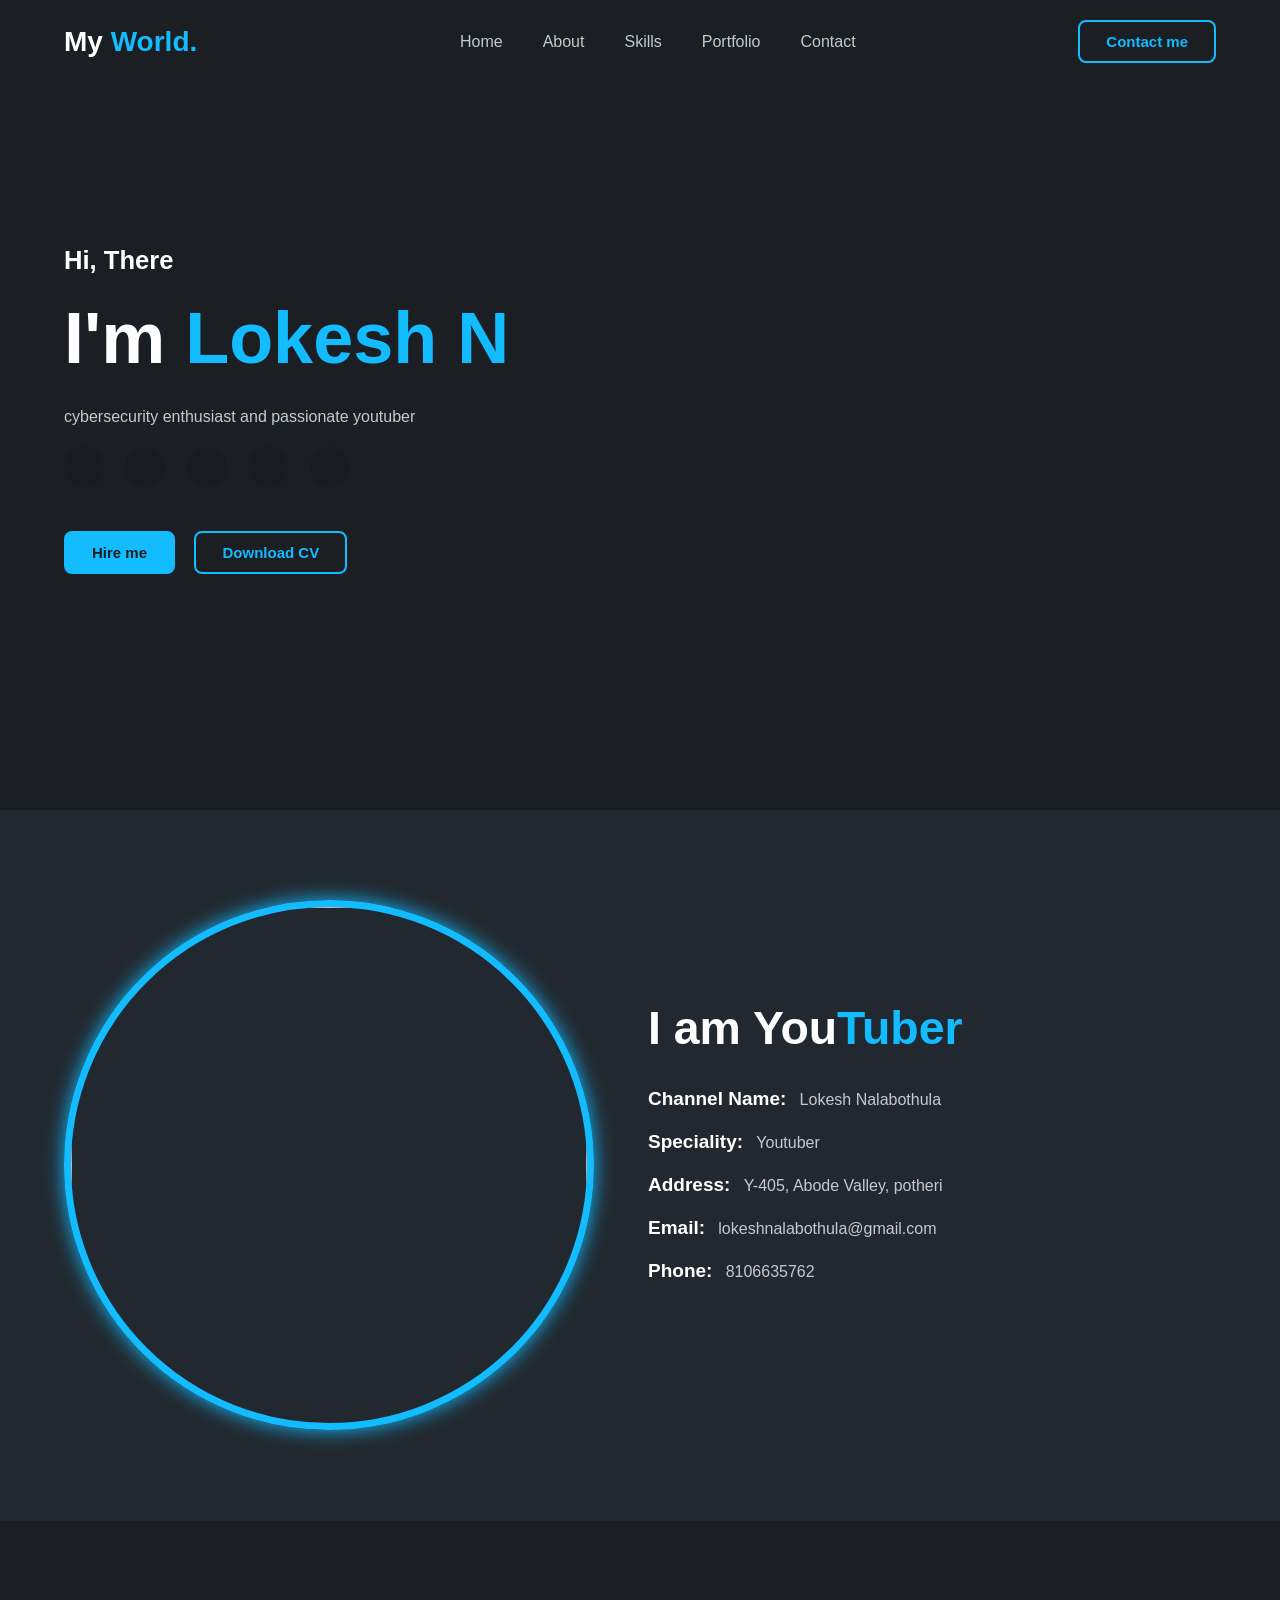
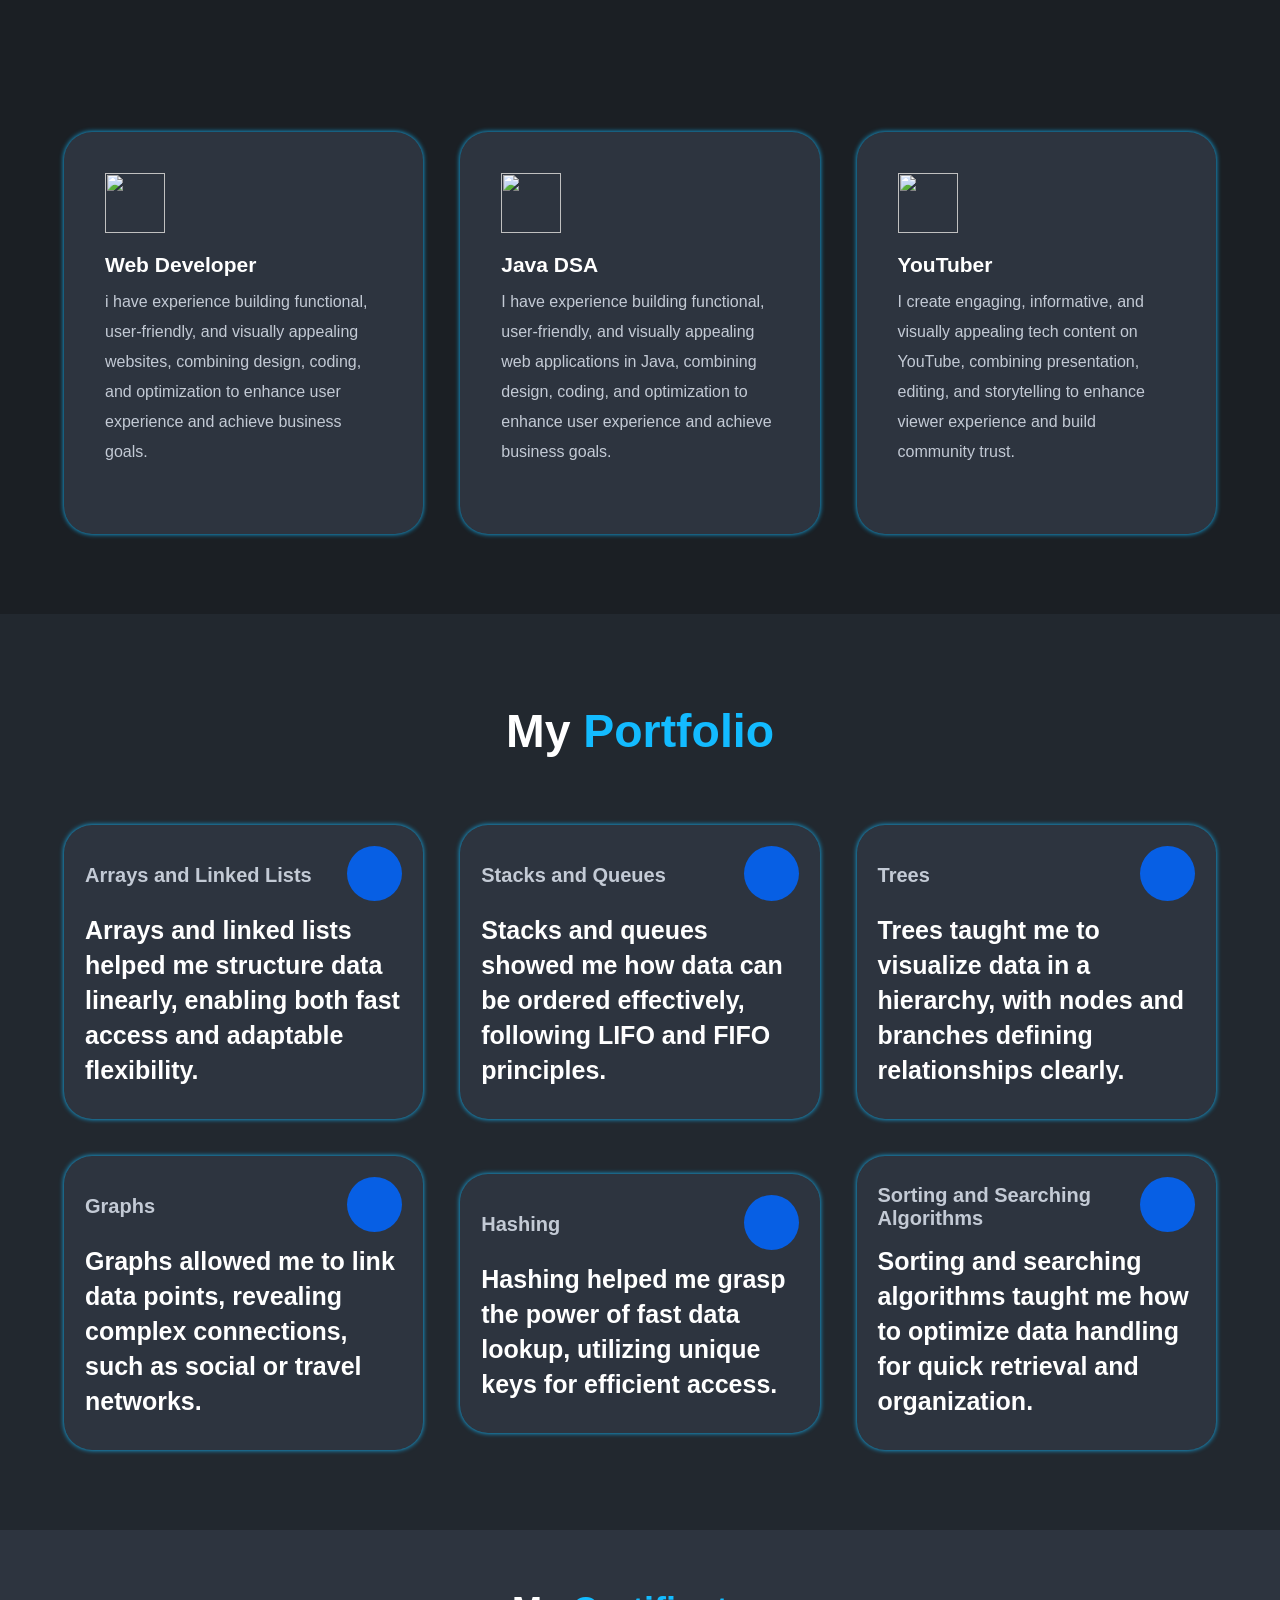
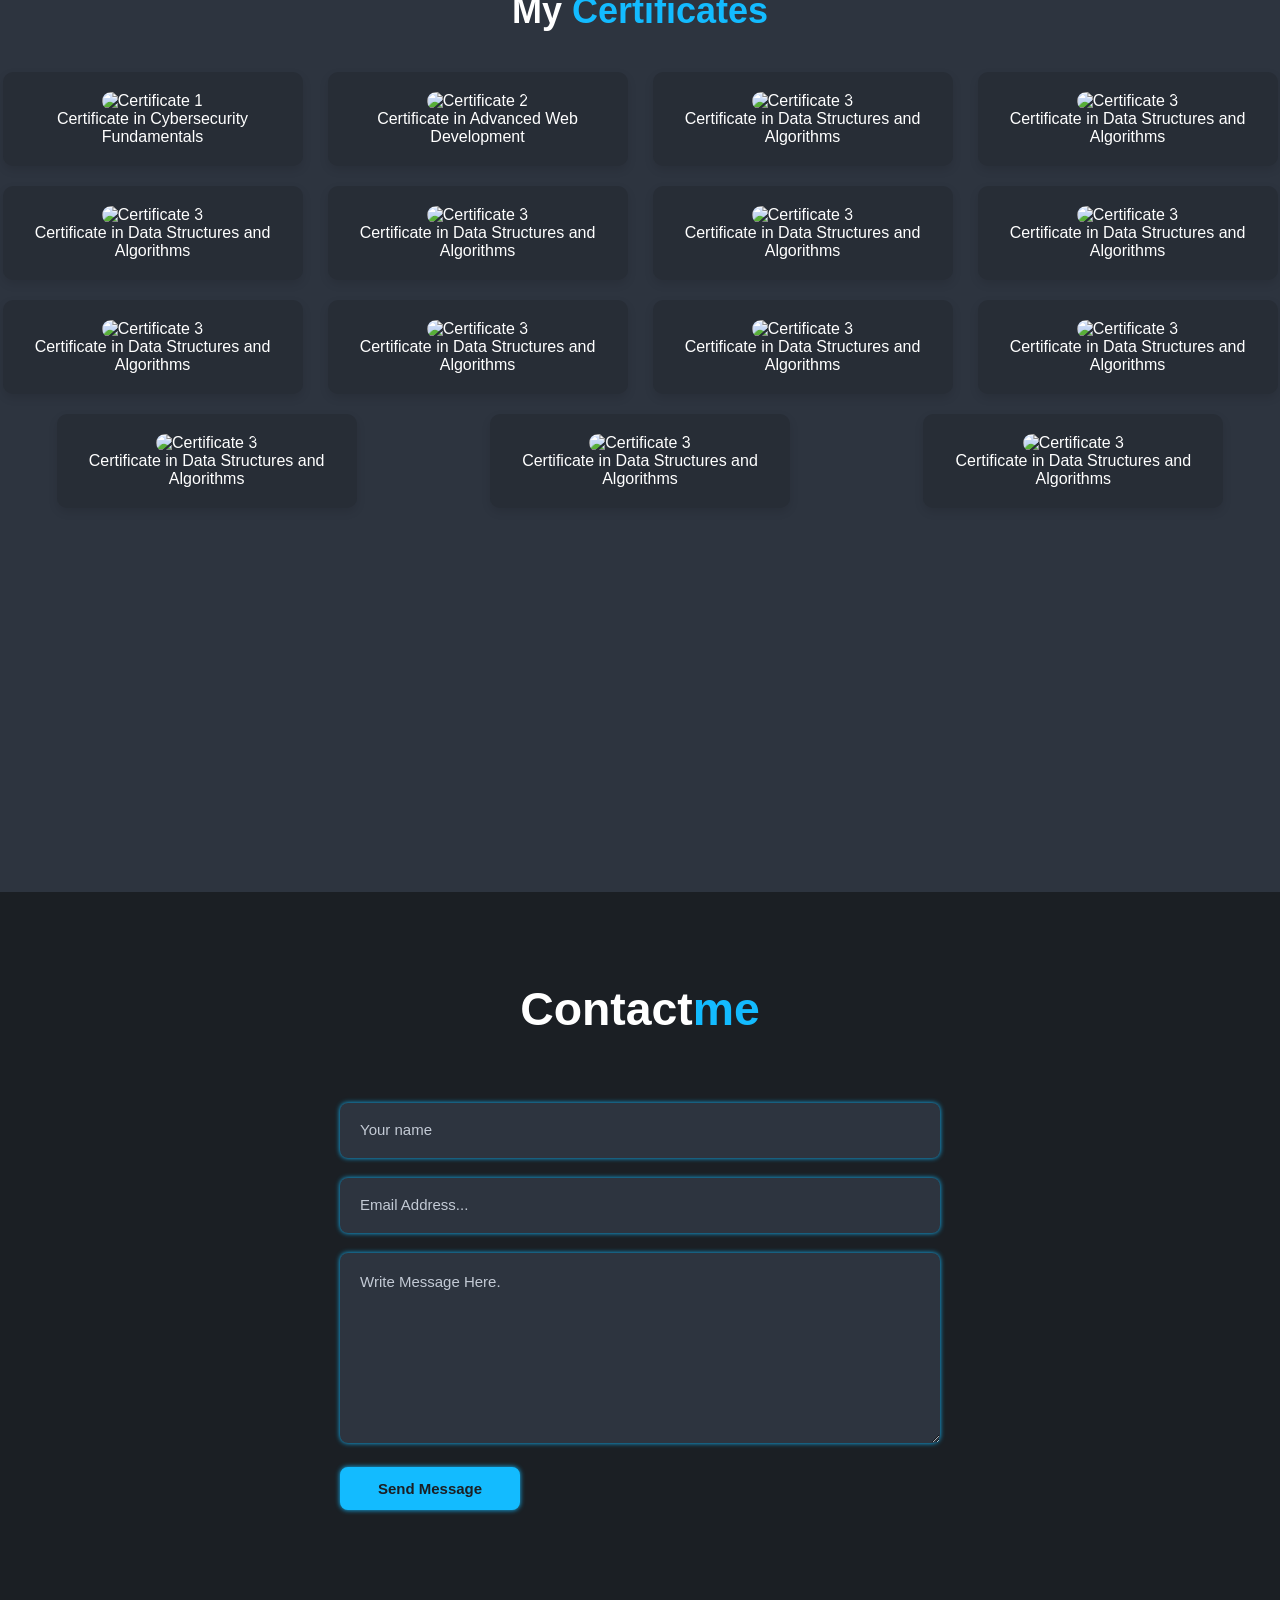
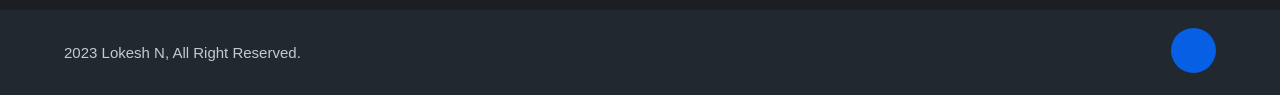
==== index.html @ b1d7c093 "images not uploaded" ====
<!DOCTYPE html>
<html lang="en">
<head>
    <meta charset="UTF-8">
    <meta name="viewport" content="width=device-width, initial-scale=1.0">
    <title>My Portfolio</title>
    <!-- #CSS -->
    <link rel="stylesheet" href="style.css">
    <!-- #box icon -->
    
  <link rel="stylesheet"
  href="https://unpkg.com/boxicons@latest/css/boxicons.min.css">
  <!--remox icon-->
  <link href="https://cdn.jsdelivr.net/npm/remixicon@3.5.0/fonts/remixicon.css" rel="stylesheet">
  <link rel="stylesheet" href="https://unpkg.com/aos@next/dist/aos.css" />
</head>
<body>
    

<header>
  <a href="#" class="logo">My <span>World.</span></a>
  <div class="bx bx-menu" id="menu-icon"></div>
  <ul class="navlist">
    <li><a href="#home">Home</a></li>
    <li><a href="#about">About</a></li>
    <li><a href="#services">Skills</a></li>
    <li><a href="#portfolio">Portfolio</a></li>
    <li><a href="#contact">Contact</a></li>

  </ul>
<div class="top-btnn">
  <a href="https://www.linkedin.com/in/lokeshnalabothula/" class="h-btn">Contact me</a>
</div>

</header>


<section class="hero" id="home">
<div class="main-content" data-aos="fade-in">
  <h4>Hi, There</h4>
  <h1>I'm <span>Lokesh N</span></h1>
  <p>cybersecurity enthusiast and passionate youtuber</p>
<div class="social">
  <a href="https://www.instagram.com/lokesh.nalabothula/"><i class="ri-instagram-fill"></i></a>
  <a href="https://www.youtube.com/@LokeshNalabothula"><i class="ri-youtube-fill"></i></a>
  <a href="https://github.com/lokeshnalabothula"><i class="ri-github-fill"></i></a>
  <a href="https://www.linkedin.com/in/lokeshnalabothula/"><i class="ri-linkedin-fill"></i></a>
  <a href="https://www.codechef.com/users/lokeshn"><i class="ri-code-fill"></i></a>
</div>
<div class="main-btn">
  <a href="https://www.linkedin.com/in/lokeshnalabothula/" class="btn">Hire me</a>
  <a href="https://jade-nerissa-82.tiiny.site" class="btn btn2">Download CV</a>
</div>

</div>

</section>

<section class="about" id="about">
  <div class="about-img" data-aos="zoom-in-down">
    <img src="./img/about.jpg" >
  </div>
<div class="about-text" data-aos="zoom-in-up">
  <h2>I am You<span>Tuber</span><br>
  </h2>
  <div class="exp-area">
    
    <p class="exp">
      Channel Name:
      <span>Lokesh Nalabothula</span>
    </p>

    <p class="exp">
      Speciality:
      <span>Youtuber</span>
    </p>
    <p class="exp">
      Address: 
      <span>Y-405, Abode Valley, potheri</span>
    </p>
    
    <p class="exp">
      Email: 
      <span>lokeshnalabothula@gmail.com</span>
    </p>
    
    <p class="exp">
      Phone: 
      <span>8106635762</span>
    </p>



</section>

<section class="services" id="services">
  <div class="center-text" data-aos="fade-down">
    <h2>My <span>Skills</span> </h2>
  </div>
  <div class="services-content" data-aos="zoom-in-up">

    <div class="box">

      <img src="./img/s-1.svg" alt="">
      <h3>Web Developer</h3>
      <p>i have experience building functional, user-friendly, and visually appealing websites, combining design, coding, and optimization to enhance user experience and achieve business goals.</p>
    </div>

    <div class="box">

      <img src="./img/s-2.svg" alt="">
      <h3>Java DSA</h3>
      <p>I have experience building functional, user-friendly, and visually appealing web applications in Java, combining design, coding, and optimization to enhance user experience and achieve business goals.</p>
    </div>

    <div class="box">

      <img src="./img/s-3.svg" alt="">
      <h3>YouTuber</h3>
      <p>I create engaging, informative, and visually appealing tech content on YouTube, combining presentation, editing, and storytelling to enhance viewer experience and build community trust.</p>
    </div>

  </div>
</section>

<section class="portfolio" id="portfolio">
<div class="center-text" data-aos="fade-down">
  <h2>My <span>Portfolio</span></h2>
</div>

<div class="Portfolio-content" data-aos="zoom-in-up">
  <div class="row">
    <div class="main-row">
      <div class="row-text">
        <h5>Arrays and Linked Lists</h5>
      </div>
      <div class="row-icon">
        <i class="ri-database-2-line"></i> <!-- Represents a structure of organized data -->


      </div>
    </div>
    <h4>Arrays and linked lists helped me structure data linearly, enabling both fast access and adaptable flexibility.</h4>
  </div>
  <div class="row">
    <div class="main-row">
      <div class="row-text">
        <h5>Stacks and Queues</h5>
      </div>
      <div class="row-icon">
        <i class="ri-stack-line"></i> <!-- Represents stack-like data structure -->

      </div>
    </div>
    <h4>Stacks and queues showed me how data can be ordered effectively, following LIFO and FIFO principles.</h4>
  </div>
  <div class="row">
    <div class="main-row">
      <div class="row-text">
        <h5>Trees</h5>
      </div>
      <div class="row-icon">
        <i class="ri-tree-fill"></i> <!-- Represents the branching structure of trees -->

      </div>
    </div>
    <h4>Trees taught me to visualize data in a hierarchy, with nodes and branches defining relationships clearly.</h4>
  </div>
  <div class="row">
    <div class="main-row">
      <div class="row-text">
        <h5>Graphs</h5>
      </div>
      <div class="row-icon">
        <i class="ri-share-line"></i> <!-- Represents connections between nodes in a graph -->

      </div>
    </div>
    <h4>Graphs allowed me to link data points, revealing complex connections, such as social or travel networks.</h4>
  </div>
  <div class="row">
    <div class="main-row">
      <div class="row-text">
        <h5>Hashing</h5>
      </div>
      <div class="row-icon">
        <i class="ri-key-2-line"></i> <!-- Represents the concept of hashing with unique keys -->

      </div>
    </div>
    <h4>Hashing helped me grasp the power of fast data lookup, utilizing unique keys for efficient access.</h4>
  </div>
  <div class="row">
    <div class="main-row">
      <div class="row-text">
        <h5>Sorting and Searching Algorithms</h5>
      </div>
      <div class="row-icon">
        <i class="ri-search-line"></i> <!-- Represents searching functionality -->

      </div>
    </div>
    <h4>Sorting and searching algorithms taught me how to optimize data handling for quick retrieval and organization.</h4>
  </div>
</div>

</section>

<section class="certificates" id="certificates">
  <div class="center-text" data-aos="fade-down">
    <h2>My <span>Certificates</span></h2>
  </div>

  <div class="certificates-content" data-aos="zoom-in-up">
    <div class="certificate-box">
      <img src="./img/certificate1.jpg" alt="Certificate 1" class="certificate-img">
      <p>Certificate in Cybersecurity Fundamentals</p>
    </div>
    
    <div class="certificate-box">
      <img src="./img/certificate2.jpg" alt="Certificate 2" class="certificate-img">
      <p>Certificate in Advanced Web Development</p>
    </div>

    <div class="certificate-box">
      <img src="./img/certificate3.jpg" alt="Certificate 3" class="certificate-img">
      <p>Certificate in Data Structures and Algorithms</p>
    </div>

    <div class="certificate-box">
      <img src="./img/certificate4.jpg" alt="Certificate 3" class="certificate-img">
      <p>Certificate in Data Structures and Algorithms</p>
    </div>


    <div class="certificate-box">
      <img src="./img/certificate4.jpg" alt="Certificate 3" class="certificate-img">
      <p>Certificate in Data Structures and Algorithms</p>
    </div>

    <div class="certificate-box">
      <img src="./img/certificate5.jpg" alt="Certificate 3" class="certificate-img">
      <p>Certificate in Data Structures and Algorithms</p>
    </div>

    <div class="certificate-box">
      <img src="./img/certificate6.jpg" alt="Certificate 3" class="certificate-img">
      <p>Certificate in Data Structures and Algorithms</p>
    </div>


    <div class="certificate-box">
      <img src="./img/certificate7.jpg" alt="Certificate 3" class="certificate-img">
      <p>Certificate in Data Structures and Algorithms</p>
    </div>


    <div class="certificate-box">
      <img src="./img/certificate8.jpg" alt="Certificate 3" class="certificate-img">
      <p>Certificate in Data Structures and Algorithms</p>
    </div>



    <div class="certificate-box">
      <img src="./img/certificate9.jpg" alt="Certificate 3" class="certificate-img">
      <p>Certificate in Data Structures and Algorithms</p>
    </div>


    <div class="certificate-box">
      <img src="./img/certificate10.jpg" alt="Certificate 3" class="certificate-img">
      <p>Certificate in Data Structures and Algorithms</p>
    </div>


    <div class="certificate-box">
      <img src="./img/certificate11.jpg" alt="Certificate 3" class="certificate-img">
      <p>Certificate in Data Structures and Algorithms</p>
    </div>


    <div class="certificate-box">
      <img src="./img/certificate12.jpg" alt="Certificate 3" class="certificate-img">
      <p>Certificate in Data Structures and Algorithms</p>
    </div>


    <div class="certificate-box">
      <img src="./img/certificate13.jpg" alt="Certificate 3" class="certificate-img">
      <p>Certificate in Data Structures and Algorithms</p>
    </div>

    <div class="certificate-box">
      <img src="./img/certificate14.jpg" alt="Certificate 3" class="certificate-img">
      <p>Certificate in Data Structures and Algorithms</p>
    </div>


    <!-- Motion Graphics Example -->
    <div class="motion-graphic" data-aos="fade-left">
      <video autoplay loop muted>
        <source src="./video/motion-graphic.mp4" type="video/mp4">
        Your browser does not support the video tag.
      </video>
    </div>
  </div>
</section>



<section class="contact" id="contact">
  <div class="center-text" data-aos="fade-down">
    <h2>Contact<span>me</span></h2>
  </div>
  <div class="contact-form" data-aos="zoom-in">
    <form action="">
      <input type="text" placeholder="Your name" required>
      <input type="email" placeholder="Email Address..." required>
      <textarea name="" id="" cols="30" rows="10" placeholder="Write Message Here." required></textarea>
      <input type="submit" value="Send Message" class="send-btn">
    </form>
  </div>
</section>

<div class="footer">
  <div class="copyright">
    <p>2023 Lokesh N, All Right Reserved.</p>
  </div>
  <a href="#home" class="scroll-top">
    <i class="ri-arrow-up-s-fill"></i>
  </a>
</div>


<script src="./script.js"></script>
  
<script src="https://unpkg.com/aos@next/dist/aos.js"></script>
<script>
  AOS.init({
offset:300,
duration:1400,
  });
</script>

</body>
</html>
---- style.css ----
* {
    margin: 0;
    padding: 0;
    box-sizing: border-box;
    font-family: 'Inter',sans-serif;
    text-decoration: none;
    list-style: none;
    scroll-behavior: smooth;
}
:root {
--text-color:#fff;
--bg-color:#1b1f24;
--second-bg-color:#22282f;
--main-color:#13bbff;
--other-color:#c3cad5;

--h1-font:4.5rem;
--h2-font:2.9rem;
--p-font:1rem;
}
body {
    color: var(--text-color);
    background: var(--bg-color);
}
header {
    position: fixed;
    width: 100%;
    top: 0;
    right: 0;
    z-index: 1000;
    display: flex;
    align-items: center;
    justify-content: space-between;
    padding: 40px 16%;
    background: transparent;
    transition: all .50s ease;
}
.logo {
    font-size: 36px;
    color: var(--text-color);
    font-weight: 600;
}
span {
    color: var(--main-color);
}
.navlist {
    display: flex;
}
.navlist a {
    font-size: var(--p-font);
    font-weight: 500;
    color: var(--other-color);
    margin-left: 40px;
    transition: all .50s ease;
}
.navlist a:hover {
    color: var(--main-color);
    text-shadow: 3px 3px 20px var(--main-color), -2px 1px 30px var(--text-color);
}
#menu-icon {
    font-size: 35px;
    z-index: 10001;
cursor: pointer;
display: none;
}
.h-btn {
    display: inline-block;
    padding: 11px 26px;
    background:transparent ;
    color: var(--main-color);
    border: 2px solid var(--main-color);
    border-radius: 8px;
    font-size: 15px;
    font-weight: 600;
    transition: all .50s ease;
}
.h-btn:hover {
    background: var(--main-color);
    color: var(--bg-color);
    box-shadow: 0 0 20px var(--main-color);
    transform: scale(1.1);
}
section {
    padding: 110px 16% 90px;
}

.hero {
    height: 100vh;
    width: 100%;
    background: url(./img/background.png);
    background-position: top right;
    background-size: cover;
    display: flex;
    align-items: center;
    justify-content: flex-start;
}
.main-content h4 {

    font-size: 1.6rem;
}
.main-content h1 {
    font-size: var(--h1-font);
    font-weight: 900;
    margin: 20px 0px 20px;
    line-height: 1.2;
}
.main-content p {
    font-size: var(--p-font);
    font-weight: 400;
    width: 620px;
    max-width: 100%;
    color: var(--other-color);line-height: 30px;
    margin-bottom: 15px;

}
.social {
    margin-bottom: 40px;
}
.social i {
    display: inline-flex;
    align-items: center;
    justify-content: center;
    width: 40px;
    height: 40px;
    color: var(--main-color);
    border-radius: 50%;
    backdrop-filter: brightness(88%);
    font-size: 20px;
    margin-right: 17px;
    box-shadow: 0 0 20px transparent;
    cursor: pointer;
    transition: all .50s ease;
}
.social i:hover {
    transform: scale(1.1);
    box-shadow: 0 0 20px var(--main-color);
}
.btn {
    display: inline-block;
    padding: 11px 26px;
    background:var(--main-color) ;
    color: var(--bg-color);
    border: 2px solid var(--main-color);
    border-radius: 8px;
    font-size: 15px;
    font-weight: 600;
    transition: all .50s ease;
}
.btn:hover {
    background: transparent;
    color: var(--main-color);
    box-shadow: 0 0 20px var(--main-color);
}
.btn2 {
    background: transparent;
    color: var(--main-color);
    border: 2px solid var(--main-color);
    margin-left: 15px;
    transition: all .50s ease;
}
.btn2:hover {
    background: var(--main-color);
    color: var(--bg-color);
}
header.sticky {
    background: var(--bg-color);
    box-shadow: 0 .1rem 1rem rgba(0,0,0,.2);
    padding: 16px 16%;
}
.about {
    background: var(--second-bg-color);
    display: grid;
    grid-template-columns: repeat(2,1fr);
    align-items: center;
    gap: 1rem;
}
.about-img img {
    width: 100%;
    height: 530px;
    max-width: 530px;
    border-radius: 50%;
    object-fit: cover;
    border: 7px solid var(--main-color);
    box-shadow: 0 0 20px var(--main-color);
}
.about-text h2 {
    font-size: var(--h2-font);
    line-height: 1.3;
    margin-bottom: 20px;
}
.exp-area {
    margin-bottom: 50px;
}
.exp-area p {
    color: var(--text-color);
    font-weight: 600;
    font-size: 19px;

    line-height: 42px;
}
.exp-area p span {
    color: var(--other-color);
    font-size: var(--p-font);
    font-weight:400 ;
    margin-left: 8px ;
}
.center-text {
    text-align: center;
}
.center-text h2 {
    font-size: var(--h2-font);
}
.services-content {
    display: grid;
    grid-template-columns: repeat(auto-fit,minmax(300px,auto));
    align-items: center;
    gap: 2.3rem;
    margin-top: 4.2rem;
}
.box {
    padding: 80px 40px 66px;
    background: #2d343f;
    border-radius: 28px;
    border: 1px solid transparent;
    box-shadow:  0 0 5px var(--main-color);
    transition: all .50s ease;
    cursor: pointer;
}
.box img {
    margin-bottom: 20px;
}
.box h3 {
    font-size: 30px;
    font-weight: 700;
    margin-bottom: 10px;
}
.box p {
    font-size: var(--p-font);
    font-weight: 400;
    color: var(--other-color);
    line-height: 30px;
    margin-bottom: 20px;
}
.box a {
    display: inline-block;
    font-size: 22px;
    line-height: 1.273em;
    font-weight: 700;
    padding: 7px 0;
    color: var(--text-color);
    border-bottom: 2px solid #5d6c83;
    transition:  all .50s ease;
}
.box i {
    vertical-align: middle;
    font-size: 25px;
    color: var(--main-color);
    margin-left: 5px;
}
.box a:hover {
    border-bottom: 2px solid var(--main-color);
}
.box:hover {
    border: 1px solid var(--main-color);
    transform: translateY(-5px) scale(1.03);
}
.portfolio {
    background: var(--second-bg-color);
}
.Portfolio-content {
    display: grid;
    grid-template-columns: repeat(auto-fit,minmax(350px,auto));
    align-items: center;
    gap: 2.3rem;
    margin-top: 4.2rem;
}
.row img {
    height: auto;
    width: 100%;
    border-radius: 28px;
    margin-bottom: 1.4rem;
}
.row {
    background: #2d343f;
    border-radius: 28px;
    border: 1px solid transparent;
    box-shadow: 0 0 5px var(--main-color);
    padding: 20px;
    transition: all .50s ease;
}
.main-row {
    display: flex;
    align-items: center;
    justify-content: space-between;
    margin-bottom: .5rem;
}
.row h5 {
    font-size: 20px;
    font-weight: 600;
    color: var(--other-color);
}
.row i {
    display: inline-flex;
    align-items: center;
    justify-content: center;
    width: 55px;
    height: 55px;
    font-size: 27px;
    border-radius: 50%;
    color: var(--text-color);
    background: #075fe4;
    
}
.row h4 {
    font-size: 25px;
    font-weight: 700;
    margin-bottom:10px 
    ;
    line-height: 1.4;
}
.row:hover {
    border: 1px solid var(--main-color);
    transform: translateY(-5px) scale(1.03);
    cursor: pointer;
}
.contact-form {
    display: flex;
    align-items: center;
    justify-content: center;
    margin-top: 4.2rem;
}
.contact-form form {
    position: relative;
    width: 600px;
}
form input,
form textarea {
    width: 100%;
    padding: 20px;
    border: none;
    outline: none;
    box-shadow: 0 0 5px var(--main-color);
    background: #2d343f;
    color: var(--text-color);
    margin-bottom: 20px;
    border-radius: 8px;
}
form input::placeholder,
form textarea::placeholder{
    color: var(--other-color);
    font-size: 15px;
}
form .send-btn {
    display: inline-block;
    padding: 11px 26px;
    background: var(--main-color);
    color: var(--bg-color);
    border: 2px solid var(--main-color);
    border-radius: 8px;
    font-size: 15px;
    font-weight: 600;
    transition: all .50s ease;
    width: 30%;
}
form .send-btn:hover {
    background: transparent;
    color: var(--main-color);
    box-shadow: 0 0 20px var(--main-color);
    cursor: pointer;
}
.footer {
    padding: 22px 16%;
    background:var(--second-bg-color) ;
    display: flex;
    align-items: center;
    justify-content: space-between;
    gap: 2rem;
}
.copyright p{
font-size: 15px;
font-weight: 400;
color: var(--other-color);
}
.scroll-top i {
    display: inline-flex;
    align-items: center;
    justify-content: center;
    background: #075fe4;
    width: 45px;
    height: 45px;border-radius: 50%;
    color: var(--text-color);
    font-size: 27px;
}
@media(max-width:1700px) {
    header {
        padding: 20px 8%;
    }
    header.sticky {
        padding: 14px 8%;
    }
    section{
        padding: 90px 8% 80px;
    }
    .footer {
        padding: 18px 8%;
    }
    .logo {
        font-size: 28px;
    }
}

@media(max-width:1380px) {
    header {
        padding: 20px 5%;
    }
    header.sticky {
        padding: 14px 5%;
    }
    section{
        padding: 90px 5% 80px;
    }
    .footer {
        padding: 18px 5%;
    }
    .hero {
        height: 90vh;
        background-position: center;
    }
}
@media (max-width:1290px){
    .box {
        padding: 40px 40px 46px;
    }
    .box img {
        width: 100%;
        height: 60px;
        max-width: 60px;
    }
    .box h3 {
        font-size: 21px;
    }
}

@media (max-width:1240px){
.about {
    grid-template-columns: 1fr;
    grid-area: 2rem;
    text-align: center;
}
.about-img img {
    text-align: center;
    width: 100%;
    height: 400px;
    max-width: 400px;
    border-radius: 50%;
    object-fit: cover;
    margin: 0 auto;
}
:root {
    --h1-font:4rem;
    --h2-font:2.2rem;
    --p-font:15px;
}
}

@media (max-width:950px){
    :root  {
        --h1-font:3.5rem;
    }
    .social {
        margin-bottom: 20px;
        
    }
    #menu-icon{
        display: block;
    }
    .navlist {
        position: absolute;
        top: 100%;
        right: -100%;
        width: 255px;
        min-height: 100vh;
        display: flex;
        flex-direction: column;
        background: var(--bg-color);
        transition: all .50s ease;
    }
    .navlist a {
        display: block;
        padding: 17px;
        font-size: 22px;
    }
    .navlist.active {
        right: 0;
    }
}
@media (max-width:680px) {
    .main-content p {
    width: 100%;
}
    
}

@media (max-width:470px) {
:root {
    --h1-font:3rem;
    --h2-font:2rem;
}
.about-img img {
    text-align: center;
    width: 100%;
    height: 300px;
    max-width: 300px;
    border-radius: 50%;
    object-fit: cover;
    margin: 0 auto;
}
}


/* Styling for the certificates section */
.certificates {
    padding: 60px 0;
    background-color: #2d343f;
  }
  
  .certificates .center-text h2 {
    font-size: 36px;
    text-align: center;
    margin-bottom: 40px;
  }
  
  .certificates-content {
    display: flex;
    justify-content: space-around;
    flex-wrap: wrap;
    gap: 20px;
  }
  
  .certificate-box {
    width: 300px;
    text-align: center;
    background: #272d36;
    padding: 20px;
    border-radius: 10px;
    box-shadow: 0 4px 10px rgba(0, 0, 0, 0.1);
    transition: transform 0.3s ease;
  }
  
  .certificate-box:hover {
    transform: scale(1.05);
  }
  
  .certificate-img {
    width: 100%;
    height: auto;
    border-radius: 10px;
  }
  
  .motion-graphic {
    width: 100%;
    text-align: center;
  }
  
  .motion-graphic video {
    width: 80%;
    max-width: 600px;
    border-radius: 10px;
  }
  .certificates-section {
    background: linear-gradient(135deg, #ffffff, #2d343f); /* Example gradient */
    padding: 40px;
    border-radius: 10px;
    box-shadow: 0 4px 10px rgba(0, 0, 0, 0.1);
  }
/* Assuming this is the background used in other sections */
.section-background {
    background-color: #2d343f; /* Light gray background for consistency */
    padding: 40px;
    border-radius: 10px;
    box-shadow: 0 4px 10px rgba(0, 0, 0, 0.1); /* Optional, for soft shadow effect */
  }
  
  /* Apply this to the Certificates Section */
  .certificates-section {
    background-color: #2d343f; /* Match background color */
    padding: 40px;
    border-radius: 10px; /* Rounded corners for consistency */
    box-shadow: 0 4px 10px rgba(0, 0, 0, 0.1); /* Add shadow if other sections have it */
  }
  
  .certificates-container {
    display: grid;
    grid-template-columns: repeat(auto-fill, minmax(200px, 1fr));
    gap: 20px;
  }
  
  .certificates-container .certificate-item {
    padding: 20px;
    background-color: #fff; /* White background for individual certificate items */
    border-radius: 8px;
    box-shadow: 0 2px 5px rgba(0, 0, 0, 0.1);
    text-align: center;
  }
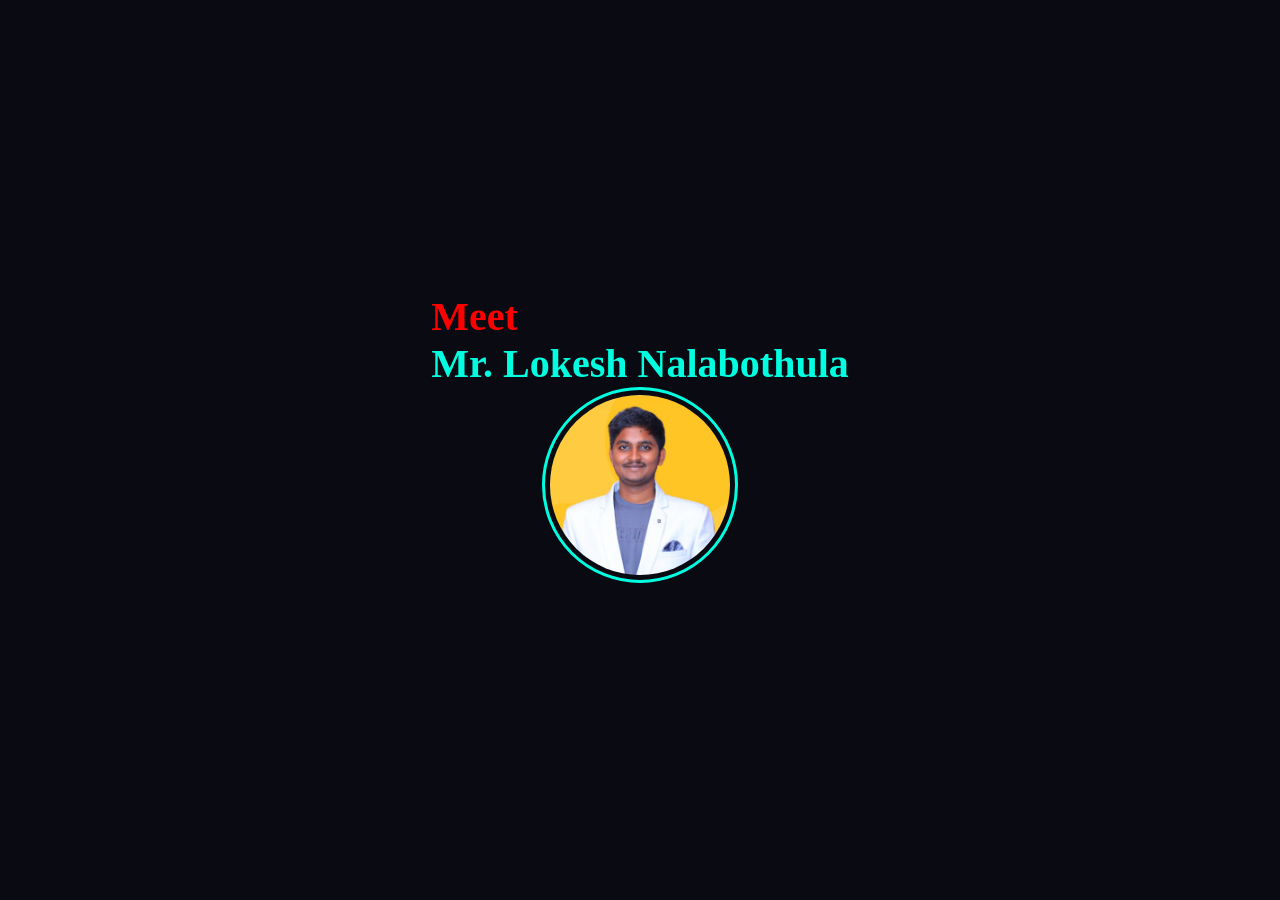
==== commit 480a0824: "just check" ====
--- a/index.html
+++ b/index.html
@@ -1,347 +1,21 @@
-<!DOCTYPE html>
-<html lang="en">
-<head>
-    <meta charset="UTF-8">
-    <meta name="viewport" content="width=device-width, initial-scale=1.0">
-    <title>My Portfolio</title>
-    <!-- #CSS -->
-    <link rel="stylesheet" href="style.css">
-    <!-- #box icon -->
-    
-  <link rel="stylesheet"
-  href="https://unpkg.com/boxicons@latest/css/boxicons.min.css">
-  <!--remox icon-->
-  <link href="https://cdn.jsdelivr.net/npm/remixicon@3.5.0/fonts/remixicon.css" rel="stylesheet">
-  <link rel="stylesheet" href="https://unpkg.com/aos@next/dist/aos.css" />
-</head>
-<body>
-    
-
-<header>
-  <a href="#" class="logo">My <span>World.</span></a>
-  <div class="bx bx-menu" id="menu-icon"></div>
-  <ul class="navlist">
-    <li><a href="#home">Home</a></li>
-    <li><a href="#about">About</a></li>
-    <li><a href="#services">Skills</a></li>
-    <li><a href="#portfolio">Portfolio</a></li>
-    <li><a href="#contact">Contact</a></li>
-
-  </ul>
-<div class="top-btnn">
-  <a href="https://www.linkedin.com/in/lokeshnalabothula/" class="h-btn">Contact me</a>
-</div>
-
-</header>
-
-
-<section class="hero" id="home">
-<div class="main-content" data-aos="fade-in">
-  <h4>Hi, There</h4>
-  <h1>I'm <span>Lokesh N</span></h1>
-  <p>cybersecurity enthusiast and passionate youtuber</p>
-<div class="social">
-  <a href="https://www.instagram.com/lokesh.nalabothula/"><i class="ri-instagram-fill"></i></a>
-  <a href="https://www.youtube.com/@LokeshNalabothula"><i class="ri-youtube-fill"></i></a>
-  <a href="https://github.com/lokeshnalabothula"><i class="ri-github-fill"></i></a>
-  <a href="https://www.linkedin.com/in/lokeshnalabothula/"><i class="ri-linkedin-fill"></i></a>
-  <a href="https://www.codechef.com/users/lokeshn"><i class="ri-code-fill"></i></a>
-</div>
-<div class="main-btn">
-  <a href="https://www.linkedin.com/in/lokeshnalabothula/" class="btn">Hire me</a>
-  <a href="https://jade-nerissa-82.tiiny.site" class="btn btn2">Download CV</a>
-</div>
-
-</div>
-
-</section>
-
-<section class="about" id="about">
-  <div class="about-img" data-aos="zoom-in-down">
-    <img src="./img/about.jpg" >
-  </div>
-<div class="about-text" data-aos="zoom-in-up">
-  <h2>I am You<span>Tuber</span><br>
-  </h2>
-  <div class="exp-area">
-    
-    <p class="exp">
-      Channel Name:
-      <span>Lokesh Nalabothula</span>
-    </p>
-
-    <p class="exp">
-      Speciality:
-      <span>Youtuber</span>
-    </p>
-    <p class="exp">
-      Address: 
-      <span>Y-405, Abode Valley, potheri</span>
-    </p>
-    
-    <p class="exp">
-      Email: 
-      <span>lokeshnalabothula@gmail.com</span>
-    </p>
-    
-    <p class="exp">
-      Phone: 
-      <span>8106635762</span>
-    </p>
-
-
-
-</section>
-
-<section class="services" id="services">
-  <div class="center-text" data-aos="fade-down">
-    <h2>My <span>Skills</span> </h2>
-  </div>
-  <div class="services-content" data-aos="zoom-in-up">
-
-    <div class="box">
-
-      <img src="./img/s-1.svg" alt="">
-      <h3>Web Developer</h3>
-      <p>i have experience building functional, user-friendly, and visually appealing websites, combining design, coding, and optimization to enhance user experience and achieve business goals.</p>
-    </div>
-
-    <div class="box">
-
-      <img src="./img/s-2.svg" alt="">
-      <h3>Java DSA</h3>
-      <p>I have experience building functional, user-friendly, and visually appealing web applications in Java, combining design, coding, and optimization to enhance user experience and achieve business goals.</p>
-    </div>
-
-    <div class="box">
-
-      <img src="./img/s-3.svg" alt="">
-      <h3>YouTuber</h3>
-      <p>I create engaging, informative, and visually appealing tech content on YouTube, combining presentation, editing, and storytelling to enhance viewer experience and build community trust.</p>
-    </div>
-
-  </div>
-</section>
-
-<section class="portfolio" id="portfolio">
-<div class="center-text" data-aos="fade-down">
-  <h2>My <span>Portfolio</span></h2>
-</div>
-
-<div class="Portfolio-content" data-aos="zoom-in-up">
-  <div class="row">
-    <div class="main-row">
-      <div class="row-text">
-        <h5>Arrays and Linked Lists</h5>
-      </div>
-      <div class="row-icon">
-        <i class="ri-database-2-line"></i> <!-- Represents a structure of organized data -->
-
-
-      </div>
-    </div>
-    <h4>Arrays and linked lists helped me structure data linearly, enabling both fast access and adaptable flexibility.</h4>
-  </div>
-  <div class="row">
-    <div class="main-row">
-      <div class="row-text">
-        <h5>Stacks and Queues</h5>
-      </div>
-      <div class="row-icon">
-        <i class="ri-stack-line"></i> <!-- Represents stack-like data structure -->
-
-      </div>
-    </div>
-    <h4>Stacks and queues showed me how data can be ordered effectively, following LIFO and FIFO principles.</h4>
-  </div>
-  <div class="row">
-    <div class="main-row">
-      <div class="row-text">
-        <h5>Trees</h5>
-      </div>
-      <div class="row-icon">
-        <i class="ri-tree-fill"></i> <!-- Represents the branching structure of trees -->
-
-      </div>
-    </div>
-    <h4>Trees taught me to visualize data in a hierarchy, with nodes and branches defining relationships clearly.</h4>
-  </div>
-  <div class="row">
-    <div class="main-row">
-      <div class="row-text">
-        <h5>Graphs</h5>
-      </div>
-      <div class="row-icon">
-        <i class="ri-share-line"></i> <!-- Represents connections between nodes in a graph -->
-
-      </div>
-    </div>
-    <h4>Graphs allowed me to link data points, revealing complex connections, such as social or travel networks.</h4>
-  </div>
-  <div class="row">
-    <div class="main-row">
-      <div class="row-text">
-        <h5>Hashing</h5>
-      </div>
-      <div class="row-icon">
-        <i class="ri-key-2-line"></i> <!-- Represents the concept of hashing with unique keys -->
-
-      </div>
-    </div>
-    <h4>Hashing helped me grasp the power of fast data lookup, utilizing unique keys for efficient access.</h4>
-  </div>
-  <div class="row">
-    <div class="main-row">
-      <div class="row-text">
-        <h5>Sorting and Searching Algorithms</h5>
-      </div>
-      <div class="row-icon">
-        <i class="ri-search-line"></i> <!-- Represents searching functionality -->
-
-      </div>
-    </div>
-    <h4>Sorting and searching algorithms taught me how to optimize data handling for quick retrieval and organization.</h4>
-  </div>
-</div>
-
-</section>
-
-<section class="certificates" id="certificates">
-  <div class="center-text" data-aos="fade-down">
-    <h2>My <span>Certificates</span></h2>
-  </div>
-
-  <div class="certificates-content" data-aos="zoom-in-up">
-    <div class="certificate-box">
-      <img src="./img/certificate1.jpg" alt="Certificate 1" class="certificate-img">
-      <p>Certificate in Cybersecurity Fundamentals</p>
-    </div>
-    
-    <div class="certificate-box">
-      <img src="./img/certificate2.jpg" alt="Certificate 2" class="certificate-img">
-      <p>Certificate in Advanced Web Development</p>
-    </div>
-
-    <div class="certificate-box">
-      <img src="./img/certificate3.jpg" alt="Certificate 3" class="certificate-img">
-      <p>Certificate in Data Structures and Algorithms</p>
-    </div>
-
-    <div class="certificate-box">
-      <img src="./img/certificate4.jpg" alt="Certificate 3" class="certificate-img">
-      <p>Certificate in Data Structures and Algorithms</p>
-    </div>
-
-
-    <div class="certificate-box">
-      <img src="./img/certificate4.jpg" alt="Certificate 3" class="certificate-img">
-      <p>Certificate in Data Structures and Algorithms</p>
-    </div>
-
-    <div class="certificate-box">
-      <img src="./img/certificate5.jpg" alt="Certificate 3" class="certificate-img">
-      <p>Certificate in Data Structures and Algorithms</p>
-    </div>
-
-    <div class="certificate-box">
-      <img src="./img/certificate6.jpg" alt="Certificate 3" class="certificate-img">
-      <p>Certificate in Data Structures and Algorithms</p>
-    </div>
-
-
-    <div class="certificate-box">
-      <img src="./img/certificate7.jpg" alt="Certificate 3" class="certificate-img">
-      <p>Certificate in Data Structures and Algorithms</p>
-    </div>
-
-
-    <div class="certificate-box">
-      <img src="./img/certificate8.jpg" alt="Certificate 3" class="certificate-img">
-      <p>Certificate in Data Structures and Algorithms</p>
-    </div>
-
-
-
-    <div class="certificate-box">
-      <img src="./img/certificate9.jpg" alt="Certificate 3" class="certificate-img">
-      <p>Certificate in Data Structures and Algorithms</p>
-    </div>
-
-
-    <div class="certificate-box">
-      <img src="./img/certificate10.jpg" alt="Certificate 3" class="certificate-img">
-      <p>Certificate in Data Structures and Algorithms</p>
-    </div>
-
-
-    <div class="certificate-box">
-      <img src="./img/certificate11.jpg" alt="Certificate 3" class="certificate-img">
-      <p>Certificate in Data Structures and Algorithms</p>
-    </div>
-
-
-    <div class="certificate-box">
-      <img src="./img/certificate12.jpg" alt="Certificate 3" class="certificate-img">
-      <p>Certificate in Data Structures and Algorithms</p>
-    </div>
-
-
-    <div class="certificate-box">
-      <img src="./img/certificate13.jpg" alt="Certificate 3" class="certificate-img">
-      <p>Certificate in Data Structures and Algorithms</p>
-    </div>
-
-    <div class="certificate-box">
-      <img src="./img/certificate14.jpg" alt="Certificate 3" class="certificate-img">
-      <p>Certificate in Data Structures and Algorithms</p>
-    </div>
-
-
-    <!-- Motion Graphics Example -->
-    <div class="motion-graphic" data-aos="fade-left">
-      <video autoplay loop muted>
-        <source src="./video/motion-graphic.mp4" type="video/mp4">
-        Your browser does not support the video tag.
-      </video>
-    </div>
-  </div>
-</section>
-
-
-
-<section class="contact" id="contact">
-  <div class="center-text" data-aos="fade-down">
-    <h2>Contact<span>me</span></h2>
-  </div>
-  <div class="contact-form" data-aos="zoom-in">
-    <form action="">
-      <input type="text" placeholder="Your name" required>
-      <input type="email" placeholder="Email Address..." required>
-      <textarea name="" id="" cols="30" rows="10" placeholder="Write Message Here." required></textarea>
-      <input type="submit" value="Send Message" class="send-btn">
-    </form>
-  </div>
-</section>
-
-<div class="footer">
-  <div class="copyright">
-    <p>2023 Lokesh N, All Right Reserved.</p>
-  </div>
-  <a href="#home" class="scroll-top">
-    <i class="ri-arrow-up-s-fill"></i>
-  </a>
-</div>
-
-
-<script src="./script.js"></script>
-  
-<script src="https://unpkg.com/aos@next/dist/aos.js"></script>
-<script>
-  AOS.init({
-offset:300,
-duration:1400,
-  });
-</script>
-
-</body>
+<!DOCTYPE html>
+<html lang="en">
+<head>
+  <meta charset="UTF-8">
+  <meta name="viewport" content="width=device-width, initial-scale=1.0">
+  <title>My Portfolio</title>
+  <link rel="stylesheet" href="styles.css">
+</head>
+<body>
+    <div >
+        <h1 style="color: red;">Meet</h1>
+        <h1>Mr. Lokesh Nalabothula</h1>
+    </div>
+
+    <div class="avatar-ring">
+        <img src="img.jpg" alt="My Photo" />
+    </div>
+
+
+</body>
 </html>
--- a/styles.css
+++ b/styles.css
@@ -0,0 +1,57 @@
+.orbit-container {
+    postion : relative;
+    width : 420px;
+    height : 420px;
+}
+
+.orbit-ring{
+    position : absolute;
+    top : 50%;
+    left : 50%;
+    width : 100%;
+    height : 100%;
+    border-radius : 50%;
+    border : 1px solid #00ffe0;
+    transform : translate(-50%,-50%);
+}
+
+
+
+
+
+
+.avatar-ring{
+    width : 180px;
+    height : 180px;
+    border-radius : 50%;
+    border : 3px solid #00ffe0 ;
+    padding : 5px;
+    margin : 0 auto 24px;
+    flex-shrink :0;
+    overflow : hidden;
+}
+
+.avatar-ring img{
+    width : 100%;
+    height : 100%;
+    border-radius : 50%;
+    object-fit : cover;
+    display : block;
+    object-position: center top;
+}
+
+body {
+  display: flex;
+  flex-direction: column;
+  align-items: center;
+  justify-content: center;
+  min-height: 100vh;
+  margin: 0;
+  background: #0a0a12;
+}
+
+h1 {
+  font-size: 2.5rem;
+  color: #00ffe0;
+  margin: 0;
+}
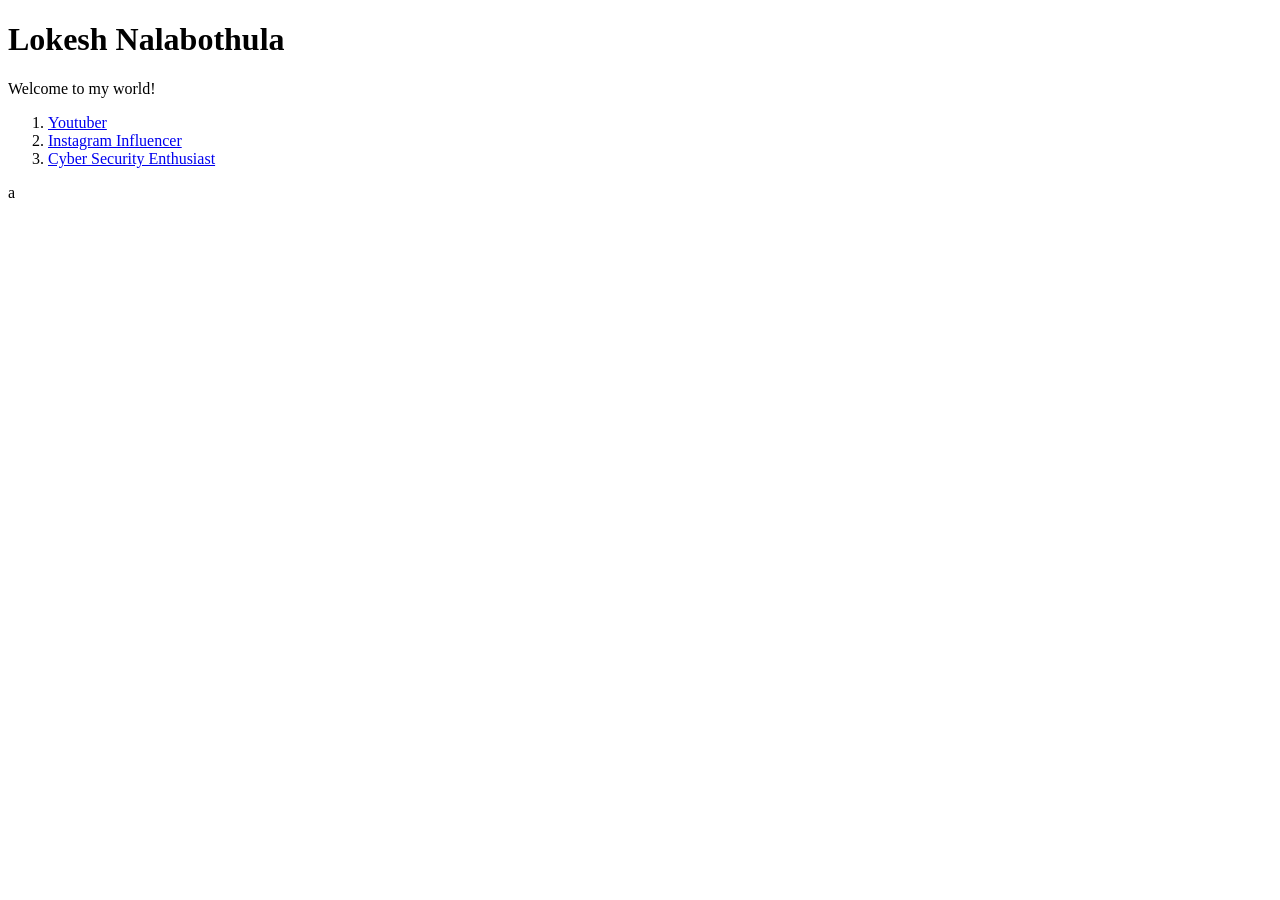
==== commit 0dac1bdb: "New Changes" ====
--- a/index.html
+++ b/index.html
@@ -1,21 +1,17 @@
 <!DOCTYPE html>
 <html lang="en">
 <head>
-  <meta charset="UTF-8">
-  <meta name="viewport" content="width=device-width, initial-scale=1.0">
-  <title>My Portfolio</title>
-  <link rel="stylesheet" href="styles.css">
+    <meta charset="UTF-8">
+    <meta name="viewport" content="width=device-width, initial-scale=1.0">
+    <title>Lokesh Nalabothula</title>
 </head>
 <body>
-    <div >
-        <h1 style="color: red;">Meet</h1>
-        <h1>Mr. Lokesh Nalabothula</h1>
-    </div>
-
-    <div class="avatar-ring">
-        <img src="img.jpg" alt="My Photo" />
-    </div>
-
-
-</body>
+    <h1>Lokesh Nalabothula</h1>
+    <p>Welcome to my world!</p>
+    <ol>
+        <li><a href="youtuber.html">Youtuber</a></li>
+        <li><a href="influencer.html">Instagram Influencer</a></li>
+        <li><a href="cybersecurity.html">Cyber Security Enthusiast</a></li>
+    </ol>
+</body>a
 </html>
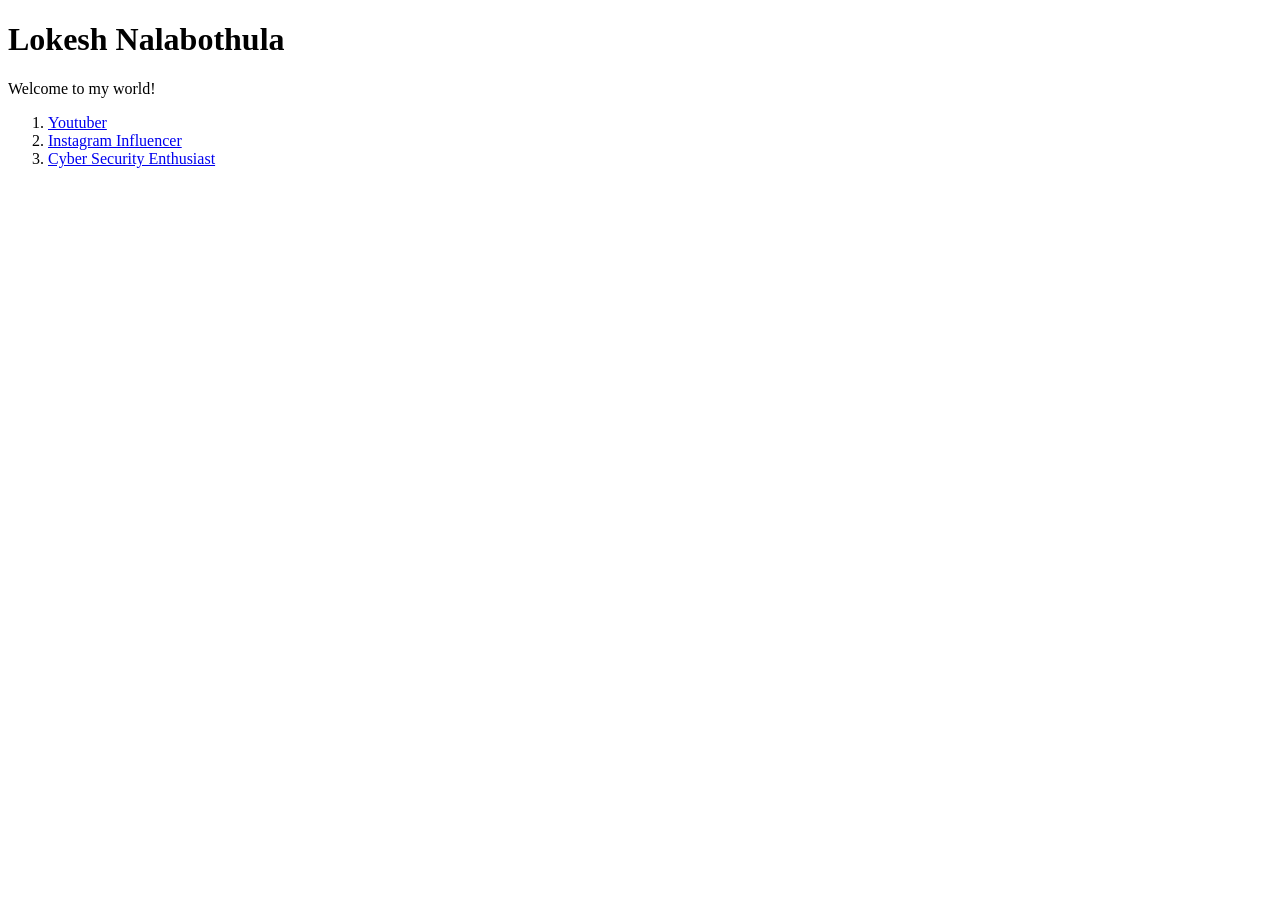
==== commit 7197ec90: "commit them" ====
--- a/index.html
+++ b/index.html
@@ -10,8 +10,8 @@
     <p>Welcome to my world!</p>
     <ol>
         <li><a href="youtuber.html">Youtuber</a></li>
-        <li><a href="influencer.html">Instagram Influencer</a></li>
+        <li><a href="instagram.html">Instagram Influencer</a></li>
         <li><a href="cybersecurity.html">Cyber Security Enthusiast</a></li>
     </ol>
-</body>a
+</body>
 </html>
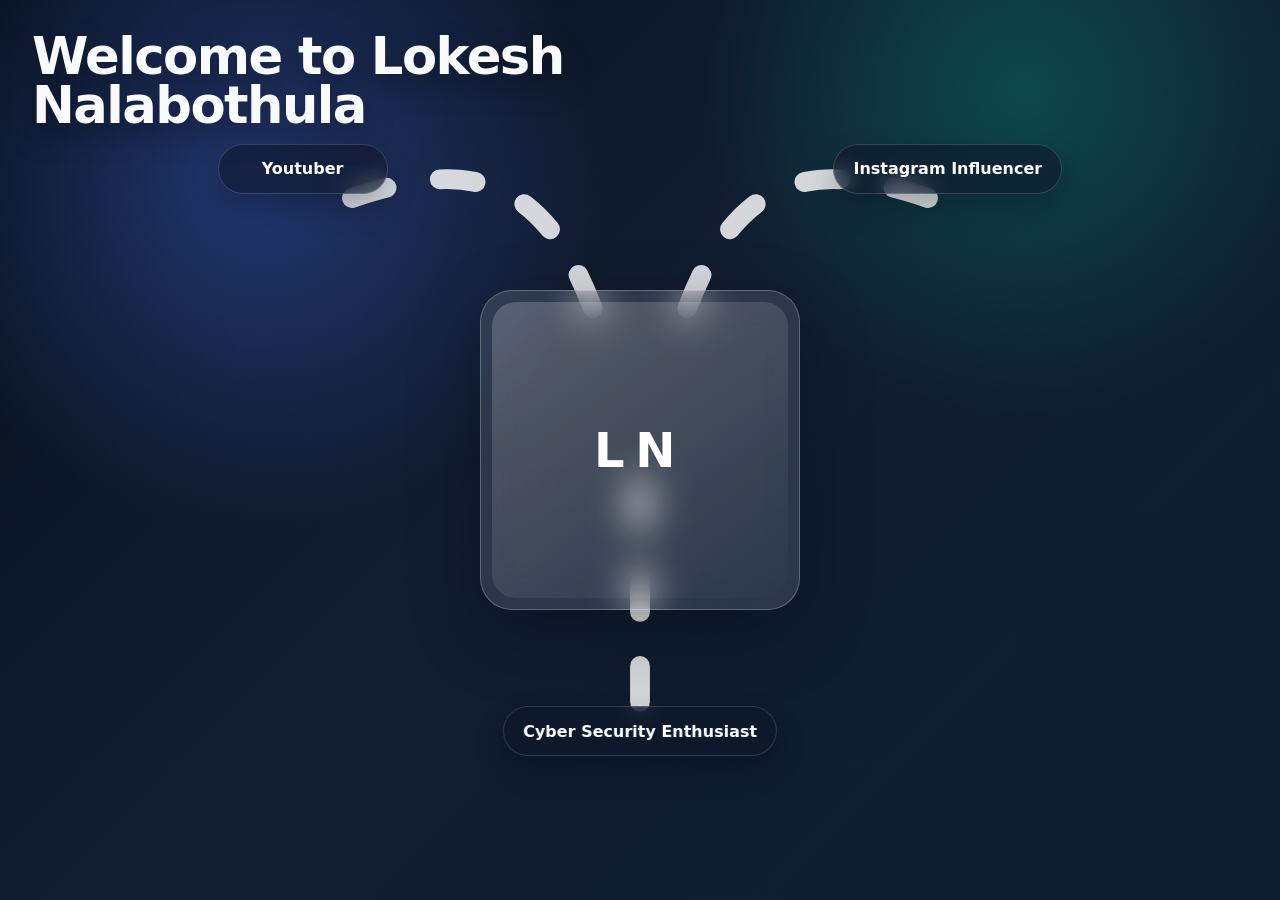
==== commit 11d1e830: "Update homepage hero layout" ====
--- a/index.html
+++ b/index.html
@@ -4,14 +4,243 @@
     <meta charset="UTF-8">
     <meta name="viewport" content="width=device-width, initial-scale=1.0">
     <title>Lokesh Nalabothula</title>
+    <style>
+        :root {
+            color-scheme: dark;
+        }
+
+        * {
+            box-sizing: border-box;
+        }
+
+        body {
+            margin: 0;
+            min-height: 100vh;
+            font-family: "Inter", "Segoe UI", system-ui, -apple-system, BlinkMacSystemFont, sans-serif;
+            color: #f8fafc;
+            background:
+                radial-gradient(circle at 20% 20%, rgba(78, 118, 255, 0.34), transparent 28%),
+                radial-gradient(circle at 80% 10%, rgba(0, 214, 170, 0.24), transparent 25%),
+                linear-gradient(135deg, #07111d 0%, #111c2f 45%, #0b1d2f 100%);
+            overflow: hidden;
+        }
+
+        .page-shell {
+            position: relative;
+            min-height: 100vh;
+            padding: 2rem;
+        }
+
+        h1 {
+            position: absolute;
+            top: 2rem;
+            left: 2rem;
+            z-index: 4;
+            margin: 0;
+            max-width: 680px;
+            font-size: clamp(2rem, 4vw, 4.25rem);
+            line-height: 0.95;
+            font-weight: 800;
+            letter-spacing: -0.03em;
+            text-shadow: 0 12px 30px rgba(0, 0, 0, 0.4);
+        }
+
+        .hero-scene {
+            position: absolute;
+            inset: 0;
+            display: grid;
+            place-items: center;
+        }
+
+        .image-holder {
+            position: relative;
+            width: min(320px, 32vw);
+            aspect-ratio: 1 / 1;
+            padding: 1rem;
+            border-radius: 2rem;
+            background: rgba(255, 255, 255, 0.12);
+            border: 1px solid rgba(255, 255, 255, 0.25);
+            box-shadow: 0 24px 70px rgba(0, 0, 0, 0.28);
+            backdrop-filter: blur(18px);
+            z-index: 2;
+        }
+
+        .image-holder::before {
+            content: "";
+            position: absolute;
+            inset: 0.7rem;
+            border-radius: 1.5rem;
+            background: linear-gradient(145deg, rgba(255, 255, 255, 0.20), rgba(255, 255, 255, 0));
+            pointer-events: none;
+        }
+
+        .image-holder img {
+            position: relative;
+            display: block;
+            width: 100%;
+            height: 100%;
+            object-fit: cover;
+            border-radius: 1.4rem;
+            box-shadow: inset 0 0 0 1px rgba(255, 255, 255, 0.2);
+        }
+
+        .image-holder.has-fallback {
+            display: grid;
+            place-items: center;
+        }
+
+        .image-holder.has-fallback::after {
+            content: "LN";
+            position: relative;
+            z-index: 2;
+            font-size: 3rem;
+            font-weight: 700;
+            letter-spacing: 0.22em;
+            color: white;
+        }
+
+        .connections {
+            position: absolute;
+            inset: 0;
+            width: 100%;
+            height: 100%;
+            z-index: 1;
+            pointer-events: none;
+        }
+
+        .connections path {
+            fill: none;
+            stroke: rgba(255, 255, 255, 0.82);
+            stroke-width: 2.2;
+            stroke-dasharray: 4 6;
+            stroke-linecap: round;
+        }
+
+        .orbit-links {
+            position: absolute;
+            inset: 0;
+            margin: 0;
+            padding: 0;
+            list-style: none;
+            z-index: 3;
+        }
+
+        .orbit-links li {
+            position: absolute;
+        }
+
+        .orbit-links li a {
+            display: inline-flex;
+            align-items: center;
+            justify-content: center;
+            min-width: 170px;
+            padding: 0.9rem 1.2rem;
+            border-radius: 999px;
+            text-decoration: none;
+            color: #ffffff;
+            background: rgba(15, 23, 42, 0.62);
+            border: 1px solid rgba(255, 255, 255, 0.16);
+            box-shadow: 0 14px 30px rgba(0, 0, 0, 0.24);
+            backdrop-filter: blur(10px);
+            font-weight: 600;
+            transition: transform 0.25s ease, box-shadow 0.25s ease, background 0.25s ease;
+        }
+
+        .orbit-links li a:hover {
+            transform: translateY(-4px);
+            background: rgba(33, 45, 74, 0.78);
+            box-shadow: 0 18px 35px rgba(0, 0, 0, 0.3);
+        }
+
+        .link-1 {
+            top: 16%;
+            left: 17%;
+        }
+
+        .link-2 {
+            top: 16%;
+            right: 17%;
+        }
+
+        .link-3 {
+            bottom: 16%;
+            left: 50%;
+            transform: translateX(-50%);
+        }
+
+        @media (max-width: 820px) {
+            .page-shell {
+                padding: 1.25rem;
+                display: flex;
+                flex-direction: column;
+                justify-content: center;
+            }
+
+            h1 {
+                position: relative;
+                top: auto;
+                left: auto;
+                margin-bottom: 1.25rem;
+            }
+
+            .hero-scene {
+                position: relative;
+                inset: auto;
+                min-height: 70vh;
+            }
+
+            .image-holder {
+                width: min(280px, 72vw);
+            }
+
+            .link-1 {
+                top: 10%;
+                left: 6%;
+            }
+
+            .link-2 {
+                top: 10%;
+                right: 6%;
+            }
+
+            .link-3 {
+                bottom: 10%;
+                left: 50%;
+            }
+        }
+    </style>
 </head>
 <body>
-    <h1>Lokesh Nalabothula</h1>
-    <p>Welcome to my world!</p>
-    <ol>
-        <li><a href="youtuber.html">Youtuber</a></li>
-        <li><a href="instagram.html">Instagram Influencer</a></li>
-        <li><a href="cybersecurity.html">Cyber Security Enthusiast</a></li>
-    </ol>
+    <main class="page-shell">
+        <h1>Welcome to Lokesh Nalabothula</h1>
+
+        <section class="hero-scene" aria-label="Personal portfolio hero">
+            <svg class="connections" viewBox="0 0 100 100" aria-hidden="true">
+                <path d="M 18 22 C 30 18, 40 18, 46 38" />
+                <path d="M 82 22 C 70 18, 60 18, 54 38" />
+                <path d="M 50 78 C 50 68, 50 60, 50 54" />
+            </svg>
+
+            <div class="image-holder">
+                <img
+                    src="hero.jpg"
+                    alt="Portrait of Lokesh Nalabothula"
+                    onerror="this.style.display='none'; this.parentElement.classList.add('has-fallback');"
+                >
+            </div>
+
+            <ol class="orbit-links">
+                <li class="link-1">
+                    <a href="youtuber.html">Youtuber</a>
+                </li>
+                <li class="link-2">
+                    <a href="instagraminfluencer.html">Instagram Influencer</a>
+                </li>
+                <li class="link-3">
+                    <a href="cybersecurityenthusiast.html">Cyber Security Enthusiast</a>
+                </li>
+            </ol>
+        </section>
+    </main>
 </body>
 </html>
